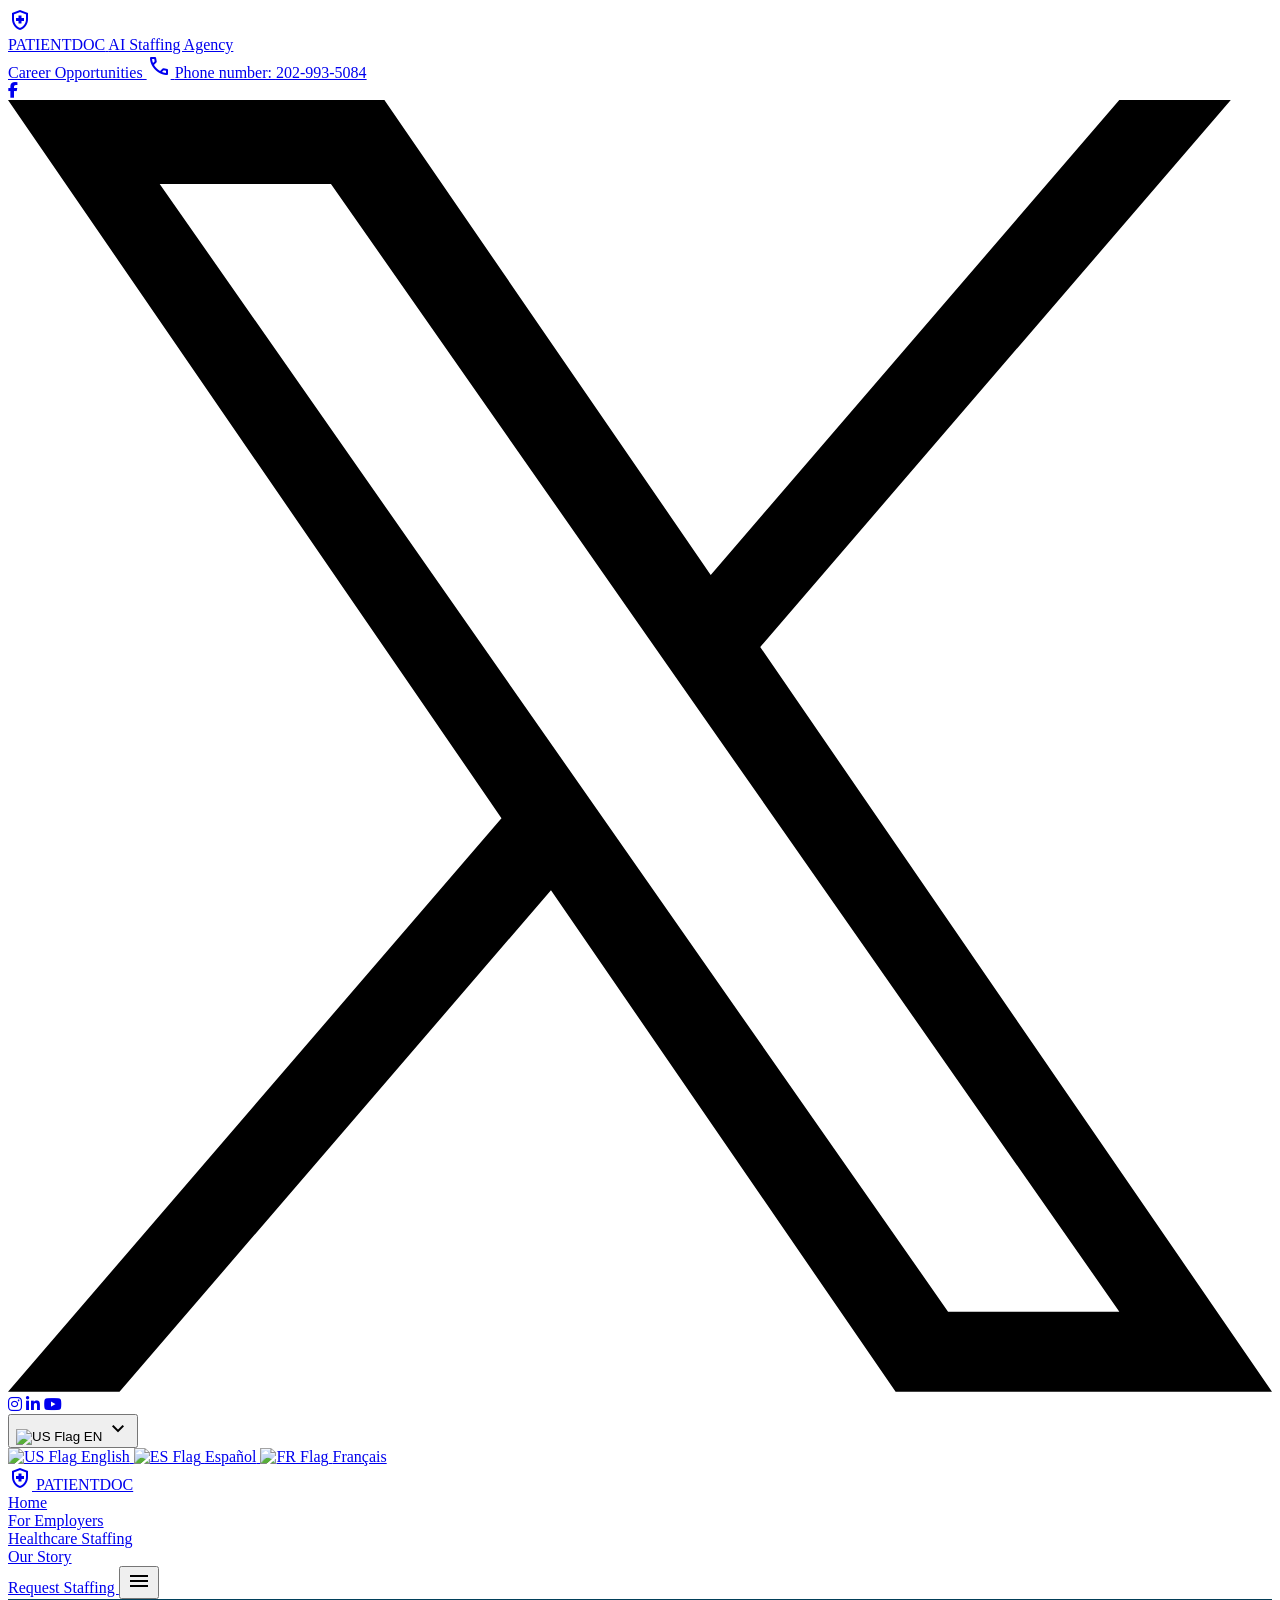
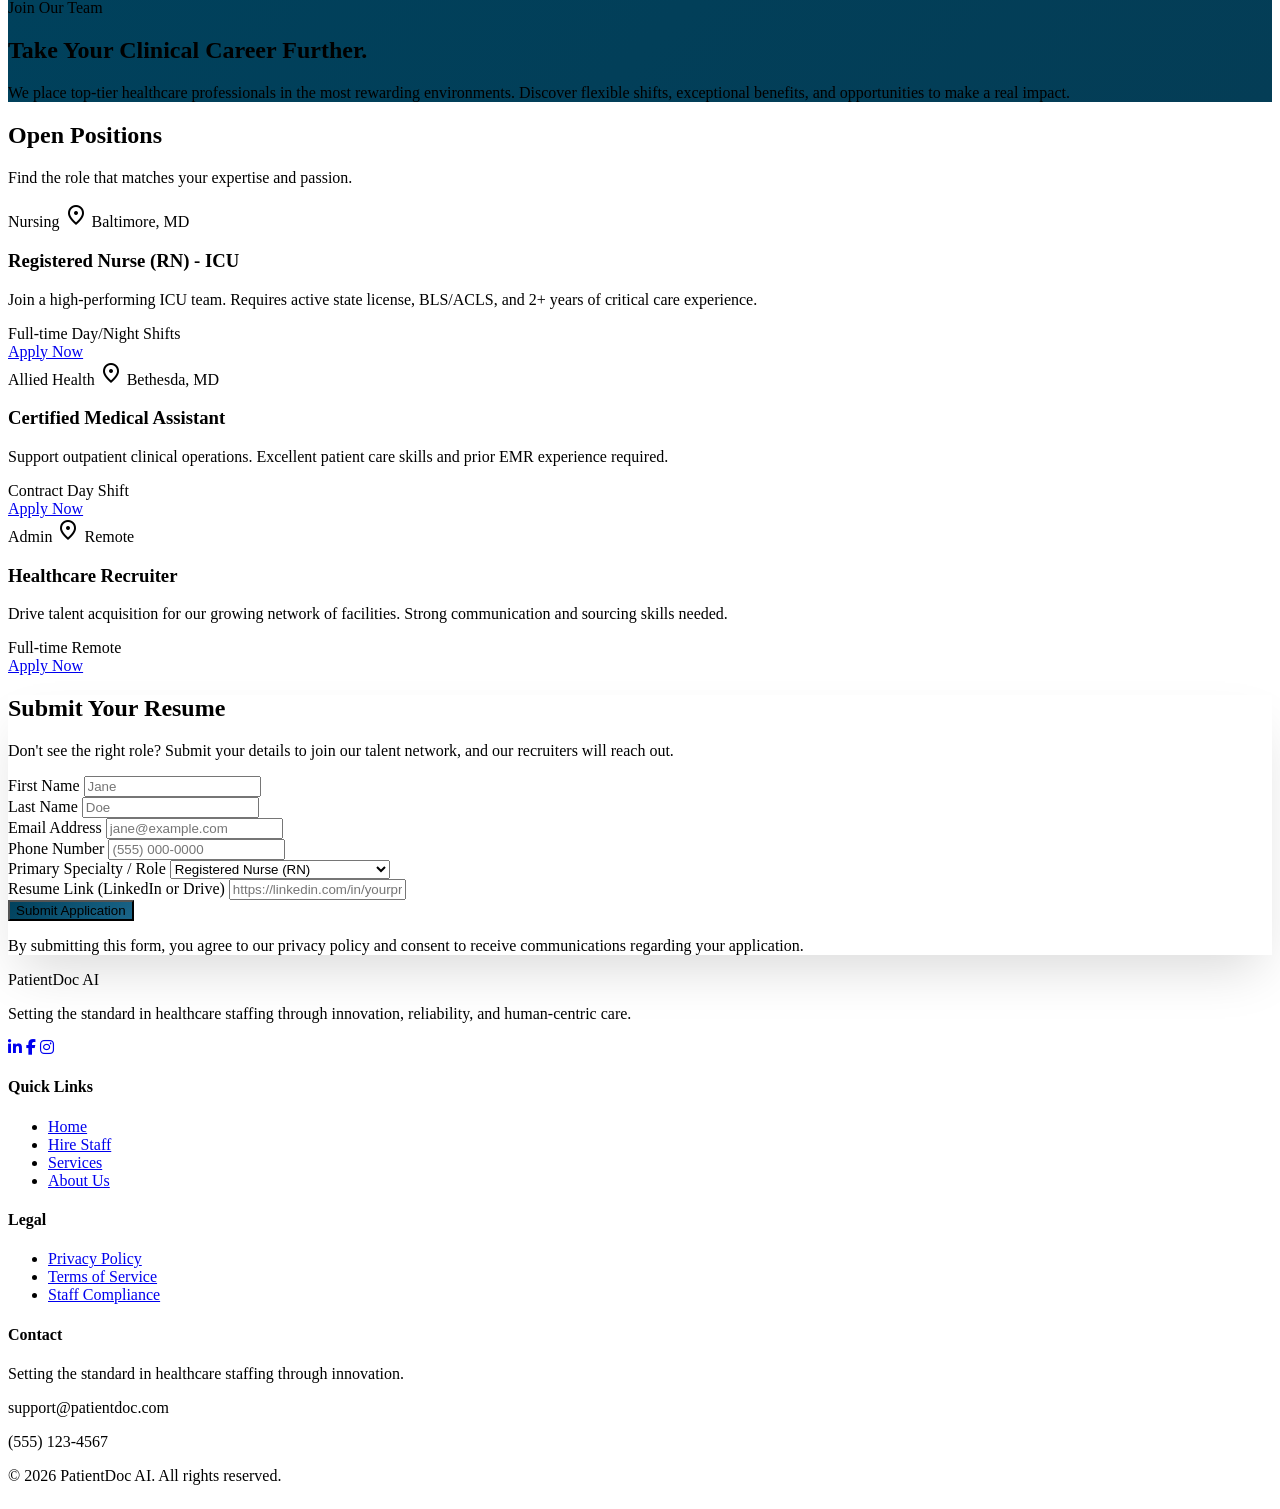
==== career-opportunities.html @ 803eb354 "Initial commit for Vercel deployment" ====
<!DOCTYPE html>
<html class="scroll-smooth" lang="en">
<head>
    <meta charset="utf-8">
    <meta content="width=device-width, initial-scale=1.0" name="viewport">
    <title>Career Opportunities - PatientDoc AI</title>
    <!-- Tailwind CSS (via CDN for dev) -->
    <script src="https://cdn.tailwindcss.com?plugins=forms,container-queries"></script>
    <!-- Google Fonts & FontAwesome -->
    <link href="https://fonts.googleapis.com/css2?family=Material+Symbols+Outlined:wght,FILL@100..700,0..1&display=swap" rel="stylesheet">
    <link rel="stylesheet" href="https://cdnjs.cloudflare.com/ajax/libs/font-awesome/6.4.0/css/all.min.css">
    <link href="https://fonts.googleapis.com/css2?family=Figtree:wght@300;400;500;600;700;800&family=Inter:wght@300;400;500;600;700&display=swap" rel="stylesheet">
    <!-- Tailwind Config & Custom Styles -->
    <script src="assets/js/tailwind-config.js"></script>
    <link href="assets/css/styles.css" rel="stylesheet">
</head>
<body class="bg-surface text-on-surface font-body-md overflow-x-hidden">

<!-- wp:header -->
<header class="w-full flex flex-col z-[100] relative">
    <!-- Top Bar -->
    <div class="bg-white py-4 px-8 w-full border-b border-outline-variant/20 hidden lg:block relative z-[110]">
        <div class="max-w-container-max mx-auto flex justify-between items-center">
            <!-- Logo -->
            <a href="index.html" class="flex items-center gap-3 group">
                <div class="w-12 h-12 rounded-full bg-primary/10 flex items-center justify-center group-hover:bg-primary transition-colors">
                    <span class="material-symbols-outlined text-primary text-3xl group-hover:text-white transition-colors">health_and_safety</span>
                </div>
                <div class="flex flex-col">
                    <span class="font-headline-md text-2xl font-black text-primary tracking-tight leading-none">PATIENTDOC</span>
                    <span class="text-secondary text-[10px] font-bold tracking-[0.2em] uppercase mt-1">AI Staffing Agency</span>
                </div>
            </a>
            
            <!-- Right Actions -->
            <div class="flex items-center gap-5">
                <!-- Career Button -->
                <a href="career-opportunities.html" class="bg-secondary text-on-secondary px-6 py-2.5 rounded-full font-bold text-sm shadow-md hover:shadow-lg hover:scale-105 transition-all">
                    Career Opportunities
                </a>
                
                <!-- Phone Number -->
                <a href="tel:2029935084" class="flex items-center gap-3 border border-secondary/50 rounded-full px-5 py-2 hover:border-secondary hover:bg-secondary/5 transition-colors group bg-white shadow-sm">
                    <span class="material-symbols-outlined text-primary text-[20px] group-hover:text-secondary transition-colors">call</span>
                    <span class="font-body-md text-primary text-sm">Phone number: <span class="text-on-surface-variant font-medium group-hover:text-secondary transition-colors">202-993-5084</span></span>
                </a>
                
                <!-- Social Icons -->
                <div class="flex items-center gap-2 pl-2">
                    <a href="#" class="w-8 h-8 rounded-full bg-[#3b5998] flex items-center justify-center text-white hover:scale-110 transition-transform shadow-sm"><i class="fa-brands fa-facebook-f text-sm"></i></a>
                    <a href="#" class="w-8 h-8 rounded-full bg-black flex items-center justify-center text-white hover:scale-110 transition-transform shadow-sm">
                        <svg class="w-3.5 h-3.5 fill-current" viewBox="0 0 1200 1227" xmlns="http://www.w3.org/2000/svg">
                            <path d="M714.163 519.284L1160.89 0H1055.03L667.137 450.887L357.328 0H0L468.492 681.821L0 1226.37H105.866L515.491 750.218L842.672 1226.37H1200L714.137 519.284H714.163ZM569.165 687.828L521.697 619.934L144.011 79.6944H306.615L611.412 515.685L658.88 583.579L1055.08 1150.3H892.476L569.165 687.854V687.828Z"/>
                        </svg>
                    </a>
                    <a href="#" class="w-8 h-8 rounded-full bg-gradient-to-tr from-[#f09433] via-[#dc2743] to-[#bc1888] flex items-center justify-center text-white hover:scale-110 transition-transform shadow-sm"><i class="fa-brands fa-instagram text-sm"></i></a>
                    <a href="#" class="w-8 h-8 rounded-full bg-[#0077b5] flex items-center justify-center text-white hover:scale-110 transition-transform shadow-sm"><i class="fa-brands fa-linkedin-in text-sm"></i></a>
                    <a href="#" class="w-8 h-8 rounded-full bg-[#ff0000] flex items-center justify-center text-white hover:scale-110 transition-transform shadow-sm"><i class="fa-brands fa-youtube text-sm"></i></a>
                </div>
                
                <!-- Language Dropdown -->
                <div class="relative group ml-2">
                    <button class="flex items-center gap-2 border border-outline-variant/60 rounded-md px-3 py-2 hover:bg-surface-container transition-colors bg-white shadow-sm">
                        <img src="https://flagcdn.com/w20/us.png" alt="US Flag" class="w-5 h-auto rounded-sm border border-outline-variant/30">
                        <span class="text-sm font-bold text-primary">EN</span>
                        <span class="material-symbols-outlined text-[16px] text-on-surface-variant group-hover:rotate-180 transition-transform duration-300">expand_more</span>
                    </button>
                    <!-- Dropdown Content -->
                    <div class="absolute top-full right-0 mt-2 w-36 bg-white rounded-xl shadow-xl border border-outline-variant/30 opacity-0 invisible group-hover:opacity-100 group-hover:visible transition-all duration-300 transform origin-top-right scale-95 group-hover:scale-100 overflow-hidden z-[120]">
                        <a href="#" class="flex items-center gap-3 px-4 py-3 bg-surface-container-low hover:bg-surface-container transition-colors border-b border-outline-variant/10">
                            <img src="https://flagcdn.com/w20/us.png" alt="US Flag" class="w-5 h-auto rounded-sm border border-outline-variant/30">
                            <span class="text-sm font-bold text-primary">English</span>
                        </a>
                        <a href="#" class="flex items-center gap-3 px-4 py-3 hover:bg-surface-container transition-colors border-b border-outline-variant/10">
                            <img src="https://flagcdn.com/w20/es.png" alt="ES Flag" class="w-5 h-auto rounded-sm border border-outline-variant/30">
                            <span class="text-sm font-bold text-primary">Español</span>
                        </a>
                        <a href="#" class="flex items-center gap-3 px-4 py-3 hover:bg-surface-container transition-colors">
                            <img src="https://flagcdn.com/w20/fr.png" alt="FR Flag" class="w-5 h-auto rounded-sm border border-outline-variant/30">
                            <span class="text-sm font-bold text-primary">Français</span>
                        </a>
                    </div>
                </div>
            </div>
        </div>
    </div>

    <!-- Main Nav (Sticky) -->
    <nav class="bg-primary shadow-2xl w-full sticky top-0 z-[100]">
        <div class="flex items-center w-full px-8 max-w-container-max mx-auto h-[60px] relative">
            
            <!-- Mobile Logo -->
            <a href="index.html" class="lg:hidden flex items-center gap-2 z-10">
                <span class="material-symbols-outlined text-secondary text-2xl">health_and_safety</span>
                <span class="font-headline-md text-lg font-black text-white tracking-tight">PATIENTDOC</span>
            </a>

            <!-- Nav Links (Left Aligned on Desktop) -->
            <div class="hidden lg:flex items-center gap-2 h-full">
                <a class="flex items-center h-full pr-5 relative group" href="index.html">
                    <span class="text-sm font-bold text-white transition-colors group-hover:text-white/80">Home</span>
                    <div class="absolute bottom-0 left-0 w-full h-[4px] bg-white transform origin-left transition-transform duration-300 scale-x-0 group-hover:scale-x-100"></div>
                </a>
                <a class="flex items-center h-full px-5 relative group" href="for-employers.html">
                    <span class="text-sm font-bold text-white transition-colors group-hover:text-white/80">For Employers</span>
                    <div class="absolute bottom-0 left-0 w-full h-[4px] bg-white transform origin-left transition-transform duration-300 scale-x-0 group-hover:scale-x-100"></div>
                </a>
                <a class="flex items-center h-full px-5 relative group" href="services.html">
                    <span class="text-sm font-bold text-white transition-colors group-hover:text-white/80">Healthcare Staffing</span>
                    <div class="absolute bottom-0 left-0 w-full h-[4px] bg-white transform origin-left transition-transform duration-300 scale-x-0 group-hover:scale-x-100"></div>
                </a>
                <a class="flex items-center h-full pl-5 relative group" href="our-story.html">
                    <span class="text-sm font-bold text-white transition-colors group-hover:text-white/80">Our Story</span>
                    <div class="absolute bottom-0 left-0 w-full h-[4px] bg-white transform origin-left transition-transform duration-300 scale-x-0 group-hover:scale-x-100"></div>
                </a>
            </div>
            
            <!-- Mobile Toggle & CTA -->
            <div class="flex items-center gap-4 z-10 ml-auto">
                <a href="request-staffing.html" class="hidden md:flex items-center gap-2 bg-white text-primary font-bold text-sm px-6 py-2 rounded-full shadow-md hover:shadow-xl hover:scale-105 transition-all duration-300 border-2 border-transparent hover:border-white hover:bg-transparent hover:text-white group">
                    Request Staffing
                </a>
                <button id="mobile-menu-toggle" class="lg:hidden text-white focus:outline-none">
                    <span id="mobile-menu-icon" class="material-symbols-outlined !text-[32px]">menu</span>
                </button>
            </div>
        </div>
    </nav>

    <!-- Mobile Menu -->
    <div id="mobile-menu" class="mobile-menu">
        <div class="flex flex-col gap-6">
            <a class="text-headline-md font-bold text-primary" href="index.html">Home</a>
            <a class="text-headline-md font-bold text-primary" href="for-employers.html">For Employers</a>
            <a class="text-headline-md font-bold text-primary" href="services.html">Healthcare Staffing</a>
            <a class="text-headline-md font-bold text-primary" href="our-story.html">Our Story</a>
            <hr class="border-outline-variant/30">
            <a href="career-opportunities.html" class="font-bold text-secondary">Career Opportunities</a>
            <a href="request-staffing.html" class="gradient-btn-primary text-white font-bold text-label-md px-8 py-3.5 rounded-full mt-4 text-center">
                Request Staffing
            </a>
        </div>
    </div>
</header>
<!-- /wp:header -->

<main>
    <!-- Hero Section -->
    <section class="hero-gradient relative overflow-hidden py-24 md:py-32 animate-on-scroll">
        <div class="max-w-container-max mx-auto px-8 relative z-10 text-center">
            <span class="inline-flex items-center gap-2 px-4 py-1.5 rounded-full bg-white/10 text-white text-label-md font-bold mb-6 border border-white/20">
                <span class="w-2 h-2 rounded-full bg-success-mint animate-pulse"></span> Join Our Team
            </span>
            <h1 class="font-headline-xl text-headline-xl text-white mb-6">Take Your Clinical Career Further.</h1>
            <p class="font-body-lg text-body-lg text-white/90 mb-10 max-w-2xl mx-auto leading-relaxed">
                We place top-tier healthcare professionals in the most rewarding environments. Discover flexible shifts, exceptional benefits, and opportunities to make a real impact.
            </p>
        </div>
        <!-- Decorative background elements -->
        <div class="absolute top-0 right-0 w-1/2 h-full bg-[radial-gradient(circle_at_center,_var(--tw-gradient-stops))] from-white/10 to-transparent opacity-30"></div>
        <div class="absolute -bottom-24 -right-24 w-96 h-96 bg-secondary-fixed/10 rounded-full blur-3xl"></div>
    </section>

    <!-- Open Positions -->
    <section class="py-section-padding-desktop bg-surface relative animate-on-scroll">
        <div class="max-w-container-max mx-auto px-8 relative z-10">
            <div class="flex justify-between items-end mb-12">
                <div>
                    <h2 class="font-headline-lg text-headline-lg text-primary">Open Positions</h2>
                    <p class="text-on-surface-variant font-body-md mt-2">Find the role that matches your expertise and passion.</p>
                </div>
            </div>

            <div class="grid grid-cols-1 md:grid-cols-2 lg:grid-cols-3 gap-8">
                <!-- Job Card 1 -->
                <div class="bg-white p-8 rounded-2xl border border-outline-variant shadow-sm hover:shadow-xl transition-all duration-300 flex flex-col group relative overflow-hidden">
                    <div class="absolute top-0 right-0 w-32 h-32 bg-primary/5 rounded-bl-full -z-0"></div>
                    <div class="relative z-10 flex-1">
                        <div class="flex justify-between items-start mb-6">
                            <span class="bg-primary/10 text-primary font-bold px-3 py-1 rounded-md text-xs tracking-wider uppercase">Nursing</span>
                            <span class="text-on-surface-variant text-sm flex items-center gap-1"><span class="material-symbols-outlined text-[16px]">location_on</span> Baltimore, MD</span>
                        </div>
                        <h3 class="font-headline-md text-xl text-primary mb-3">Registered Nurse (RN) - ICU</h3>
                        <p class="text-on-surface-variant text-sm mb-6 leading-relaxed">Join a high-performing ICU team. Requires active state license, BLS/ACLS, and 2+ years of critical care experience.</p>
                        <div class="flex flex-wrap gap-2 mb-8">
                            <span class="border border-outline-variant/50 text-on-surface-variant px-3 py-1 rounded-full text-xs">Full-time</span>
                            <span class="border border-outline-variant/50 text-on-surface-variant px-3 py-1 rounded-full text-xs">Day/Night Shifts</span>
                        </div>
                    </div>
                    <a href="#apply" class="block text-center bg-surface-container hover:bg-primary hover:text-white text-primary font-bold py-3 rounded-xl transition-colors z-10">Apply Now</a>
                </div>

                <!-- Job Card 2 -->
                <div class="bg-white p-8 rounded-2xl border border-outline-variant shadow-sm hover:shadow-xl transition-all duration-300 flex flex-col group relative overflow-hidden">
                    <div class="absolute top-0 right-0 w-32 h-32 bg-secondary/5 rounded-bl-full -z-0"></div>
                    <div class="relative z-10 flex-1">
                        <div class="flex justify-between items-start mb-6">
                            <span class="bg-secondary/10 text-secondary font-bold px-3 py-1 rounded-md text-xs tracking-wider uppercase">Allied Health</span>
                            <span class="text-on-surface-variant text-sm flex items-center gap-1"><span class="material-symbols-outlined text-[16px]">location_on</span> Bethesda, MD</span>
                        </div>
                        <h3 class="font-headline-md text-xl text-primary mb-3">Certified Medical Assistant</h3>
                        <p class="text-on-surface-variant text-sm mb-6 leading-relaxed">Support outpatient clinical operations. Excellent patient care skills and prior EMR experience required.</p>
                        <div class="flex flex-wrap gap-2 mb-8">
                            <span class="border border-outline-variant/50 text-on-surface-variant px-3 py-1 rounded-full text-xs">Contract</span>
                            <span class="border border-outline-variant/50 text-on-surface-variant px-3 py-1 rounded-full text-xs">Day Shift</span>
                        </div>
                    </div>
                    <a href="#apply" class="block text-center bg-surface-container hover:bg-primary hover:text-white text-primary font-bold py-3 rounded-xl transition-colors z-10">Apply Now</a>
                </div>

                <!-- Job Card 3 -->
                <div class="bg-white p-8 rounded-2xl border border-outline-variant shadow-sm hover:shadow-xl transition-all duration-300 flex flex-col group relative overflow-hidden">
                    <div class="absolute top-0 right-0 w-32 h-32 bg-tertiary/5 rounded-bl-full -z-0"></div>
                    <div class="relative z-10 flex-1">
                        <div class="flex justify-between items-start mb-6">
                            <span class="bg-tertiary/10 text-tertiary font-bold px-3 py-1 rounded-md text-xs tracking-wider uppercase">Admin</span>
                            <span class="text-on-surface-variant text-sm flex items-center gap-1"><span class="material-symbols-outlined text-[16px]">location_on</span> Remote</span>
                        </div>
                        <h3 class="font-headline-md text-xl text-primary mb-3">Healthcare Recruiter</h3>
                        <p class="text-on-surface-variant text-sm mb-6 leading-relaxed">Drive talent acquisition for our growing network of facilities. Strong communication and sourcing skills needed.</p>
                        <div class="flex flex-wrap gap-2 mb-8">
                            <span class="border border-outline-variant/50 text-on-surface-variant px-3 py-1 rounded-full text-xs">Full-time</span>
                            <span class="border border-outline-variant/50 text-on-surface-variant px-3 py-1 rounded-full text-xs">Remote</span>
                        </div>
                    </div>
                    <a href="#apply" class="block text-center bg-surface-container hover:bg-primary hover:text-white text-primary font-bold py-3 rounded-xl transition-colors z-10">Apply Now</a>
                </div>
            </div>
        </div>
    </section>

    <!-- Application Form -->
    <section id="apply" class="py-section-padding-desktop bg-surface-container-low relative">
        <div class="absolute inset-0 z-0 overflow-hidden">
            <div class="absolute -top-40 -left-40 w-[600px] h-[600px] bg-primary/5 rounded-full blur-[100px]"></div>
            <div class="absolute -bottom-40 -right-40 w-[600px] h-[600px] bg-secondary/5 rounded-full blur-[100px]"></div>
        </div>
        <div class="max-w-4xl mx-auto px-8 relative z-10">
            <div class="bg-white/80 backdrop-blur-xl p-10 md:p-14 rounded-[32px] border border-white immersive-shadow">
                <div class="text-center mb-10">
                    <h2 class="font-headline-lg text-headline-lg text-primary mb-3">Submit Your Resume</h2>
                    <p class="text-on-surface-variant text-body-md">Don't see the right role? Submit your details to join our talent network, and our recruiters will reach out.</p>
                </div>

                <form class="space-y-6">
                    <div class="grid grid-cols-1 md:grid-cols-2 gap-6">
                        <div class="space-y-2">
                            <label class="font-label-md text-label-md text-primary font-bold">First Name</label>
                            <input type="text" class="w-full bg-surface-container-lowest border border-outline-variant/50 rounded-xl px-4 py-3 focus:ring-2 focus:ring-primary focus:border-primary transition-all outline-none" placeholder="Jane">
                        </div>
                        <div class="space-y-2">
                            <label class="font-label-md text-label-md text-primary font-bold">Last Name</label>
                            <input type="text" class="w-full bg-surface-container-lowest border border-outline-variant/50 rounded-xl px-4 py-3 focus:ring-2 focus:ring-primary focus:border-primary transition-all outline-none" placeholder="Doe">
                        </div>
                    </div>

                    <div class="grid grid-cols-1 md:grid-cols-2 gap-6">
                        <div class="space-y-2">
                            <label class="font-label-md text-label-md text-primary font-bold">Email Address</label>
                            <input type="email" class="w-full bg-surface-container-lowest border border-outline-variant/50 rounded-xl px-4 py-3 focus:ring-2 focus:ring-primary focus:border-primary transition-all outline-none" placeholder="jane@example.com">
                        </div>
                        <div class="space-y-2">
                            <label class="font-label-md text-label-md text-primary font-bold">Phone Number</label>
                            <input type="tel" class="w-full bg-surface-container-lowest border border-outline-variant/50 rounded-xl px-4 py-3 focus:ring-2 focus:ring-primary focus:border-primary transition-all outline-none" placeholder="(555) 000-0000">
                        </div>
                    </div>

                    <div class="space-y-2">
                        <label class="font-label-md text-label-md text-primary font-bold">Primary Specialty / Role</label>
                        <select class="w-full bg-surface-container-lowest border border-outline-variant/50 rounded-xl px-4 py-3 focus:ring-2 focus:ring-primary focus:border-primary transition-all outline-none text-on-surface">
                            <option>Registered Nurse (RN)</option>
                            <option>Licensed Practical Nurse (LPN)</option>
                            <option>Certified Nursing Assistant (CNA)</option>
                            <option>Medical Assistant</option>
                            <option>Healthcare Administration</option>
                            <option>Other Allied Health</option>
                        </select>
                    </div>

                    <div class="space-y-2">
                        <label class="font-label-md text-label-md text-primary font-bold">Resume Link (LinkedIn or Drive)</label>
                        <input type="url" class="w-full bg-surface-container-lowest border border-outline-variant/50 rounded-xl px-4 py-3 focus:ring-2 focus:ring-primary focus:border-primary transition-all outline-none" placeholder="https://linkedin.com/in/yourprofile">
                    </div>

                    <button type="button" class="w-full gradient-btn-primary text-white font-headline-md text-lg py-4 rounded-xl shadow-lg hover:shadow-2xl hover:scale-[1.01] transition-all mt-8">
                        Submit Application
                    </button>
                    <p class="text-xs text-center text-on-surface-variant mt-4">By submitting this form, you agree to our privacy policy and consent to receive communications regarding your application.</p>
                </form>
            </div>
        </div>
    </section>
</main>

<!-- wp:footer -->
<footer class="immersive-section bg-deep-ocean border-t border-white/10 pt-section-padding-desktop">
    <div class="max-w-[1600px] mx-auto px-8 grid grid-cols-1 md:grid-cols-4 gap-16 mb-20">
        <div class="col-span-1">
            <div class="font-headline-md text-headline-md font-black text-white mb-8">PatientDoc AI</div>
            <p class="font-body-md text-body-md text-white/70 mb-10 leading-relaxed">Setting the standard in healthcare staffing through innovation, reliability, and human-centric care.</p>
            <div class="flex gap-6">
                <a class="w-10 h-10 rounded-full bg-white/5 flex items-center justify-center text-white hover:bg-primary-fixed hover:text-primary transition-colors" href="#"><i class="fa-brands fa-linkedin-in text-[20px]"></i></a>
                <a class="w-10 h-10 rounded-full bg-white/5 flex items-center justify-center text-white hover:bg-primary-fixed hover:text-primary transition-colors" href="#"><i class="fa-brands fa-facebook-f text-[20px]"></i></a>
                <a class="w-10 h-10 rounded-full bg-white/5 flex items-center justify-center text-white hover:bg-primary-fixed hover:text-primary transition-colors" href="#"><i class="fa-brands fa-instagram text-[20px]"></i></a>
            </div>
        </div>
        <div>
            <h4 class="font-bold text-white text-lg mb-8 uppercase tracking-widest">Quick Links</h4>
            <ul class="space-y-6">
                <li><a class="text-white/70 hover:text-primary-fixed transition-colors font-medium" href="index.html">Home</a></li>
                <li><a class="text-white/70 hover:text-primary-fixed transition-colors font-medium" href="for-employers.html">Hire Staff</a></li>
                <li><a class="text-white/70 hover:text-primary-fixed transition-colors font-medium" href="services.html">Services</a></li>
                <li><a class="text-white/70 hover:text-primary-fixed transition-colors font-medium" href="our-story.html">About Us</a></li>
            </ul>
        </div>
        <div>
            <h4 class="font-bold text-white text-lg mb-8 uppercase tracking-widest">Legal</h4>
            <ul class="space-y-6">
                <li><a class="text-white/70 hover:text-primary-fixed transition-colors font-medium" href="#">Privacy Policy</a></li>
                <li><a class="text-white/70 hover:text-primary-fixed transition-colors font-medium" href="#">Terms of Service</a></li>
                <li><a class="text-white/70 hover:text-primary-fixed transition-colors font-medium" href="#">Staff Compliance</a></li>
            </ul>
        </div>
        <div>
            <h4 class="font-bold text-white text-lg mb-8 uppercase tracking-widest">Contact</h4>
            <p class="font-body-md text-white/70 mb-6 leading-relaxed">Setting the standard in healthcare staffing through innovation.</p>
            <p class="font-body-md text-white/70 mb-2 font-bold underline">support@patientdoc.com</p>
            <p class="font-body-md text-white/70 font-bold">(555) 123-4567</p>
        </div>
    </div>
    <div class="border-t border-white/5 py-10">
        <div class="max-w-[1600px] mx-auto px-8 flex flex-col md:flex-row justify-between items-center gap-6">
            <p class="text-white/50 text-sm">© 2026 PatientDoc AI. All rights reserved.</p>
        </div>
    </div>
</footer>
<!-- /wp:footer -->

<script src="assets/js/main.js"></script>
</body>
</html>
---- assets/css/styles.css ----
/* Common styles merged from different pages */
.material-symbols-outlined {
    font-variation-settings: 'FILL' 0, 'wght' 400, 'GRAD' 0, 'opsz' 24;
}

.glass-card {
    background: rgba(255, 255, 255, 0.05);
    backdrop-filter: blur(16px);
    -webkit-backdrop-filter: blur(16px);
    border: 1px solid rgba(255, 255, 255, 0.1);
}

.gradient-btn-primary, .btn-gradient-primary {
    background: linear-gradient(135deg, #00415c 0%, #1a6589 100%);
}

.gradient-btn-secondary, .btn-gradient-secondary {
    background: linear-gradient(135deg, #00A68D 0%, #5bdbc0 100%);
}

.hero-gradient {
    background: linear-gradient(135deg, #00415c 0%, #043D56 100%);
}

.hero-parallax {
    transform-style: preserve-3d;
    perspective: 1000px;
}

.floating-element {
    animation: float 6s ease-in-out infinite;
}

@keyframes float {
    0%, 100% { transform: translateY(0px) rotate(0deg); }
    50% { transform: translateY(-20px) rotate(5deg); }
}

.bg-mesh {
    background-color: #fcf9f8;
    background-image: 
        radial-gradient(at 0% 0%, hsla(197, 100%, 82%, 0.15) 0px, transparent 50%),
        radial-gradient(at 100% 0%, hsla(170, 100%, 73%, 0.1) 0px, transparent 50%);
}

.immersive-section {
    width: 100%;
    max-width: 100vw;
    overflow-x: hidden;
}

.card-gradient-overlay {
    background: linear-gradient(180deg, rgba(255,255,255,0) 0%, rgba(252,249,248,1) 100%);
}

.immersive-shadow {
    box-shadow: 0 25px 50px -12px rgba(0, 0, 0, 0.15);
}

/* Mobile Menu utility classes */
.mobile-menu {
    display: none;
    position: fixed;
    top: 80px; /* Adjust based on navbar height */
    left: 0;
    right: 0;
    bottom: 0;
    background: rgba(252, 249, 248, 0.98);
    z-index: 99;
    flex-direction: column;
    padding: 2rem;
    overflow-y: auto;
}

.mobile-menu.active {
    display: flex;
}

/* Scroll Animations */
.animate-on-scroll {
    opacity: 0;
    transform: translateY(30px);
    transition: opacity 0.8s cubic-bezier(0.16, 1, 0.3, 1), transform 0.8s cubic-bezier(0.16, 1, 0.3, 1);
}

.animate-on-scroll.is-visible {
    opacity: 1;
    transform: translateY(0);
}

.stagger-1 { transition-delay: 0.1s; }
.stagger-2 { transition-delay: 0.2s; }
.stagger-3 { transition-delay: 0.3s; }
.stagger-4 { transition-delay: 0.4s; }

/* Enhanced Hover Effects */
.hover-lift {
    transition: transform 0.3s ease, box-shadow 0.3s ease;
}
.hover-lift:hover {
    transform: translateY(-5px);
    box-shadow: 0 20px 40px -10px rgba(0, 89, 125, 0.15);
}
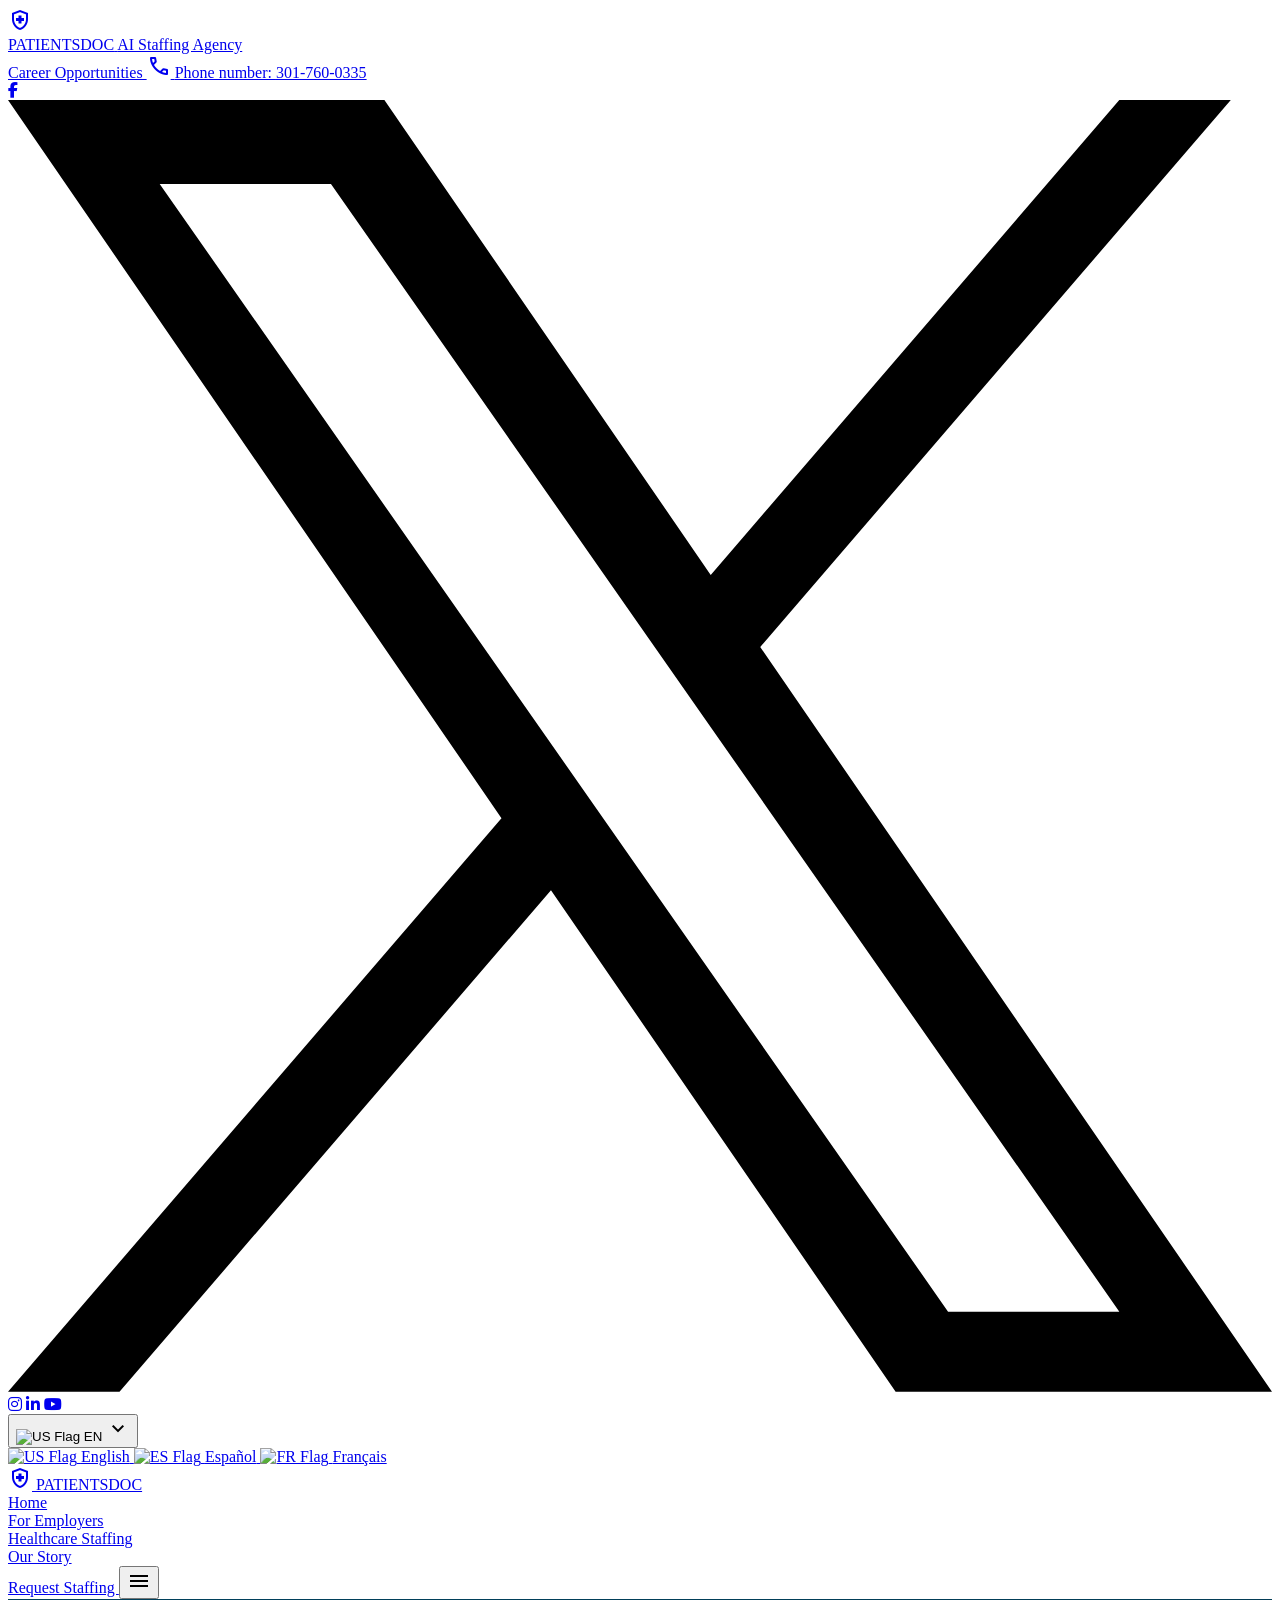
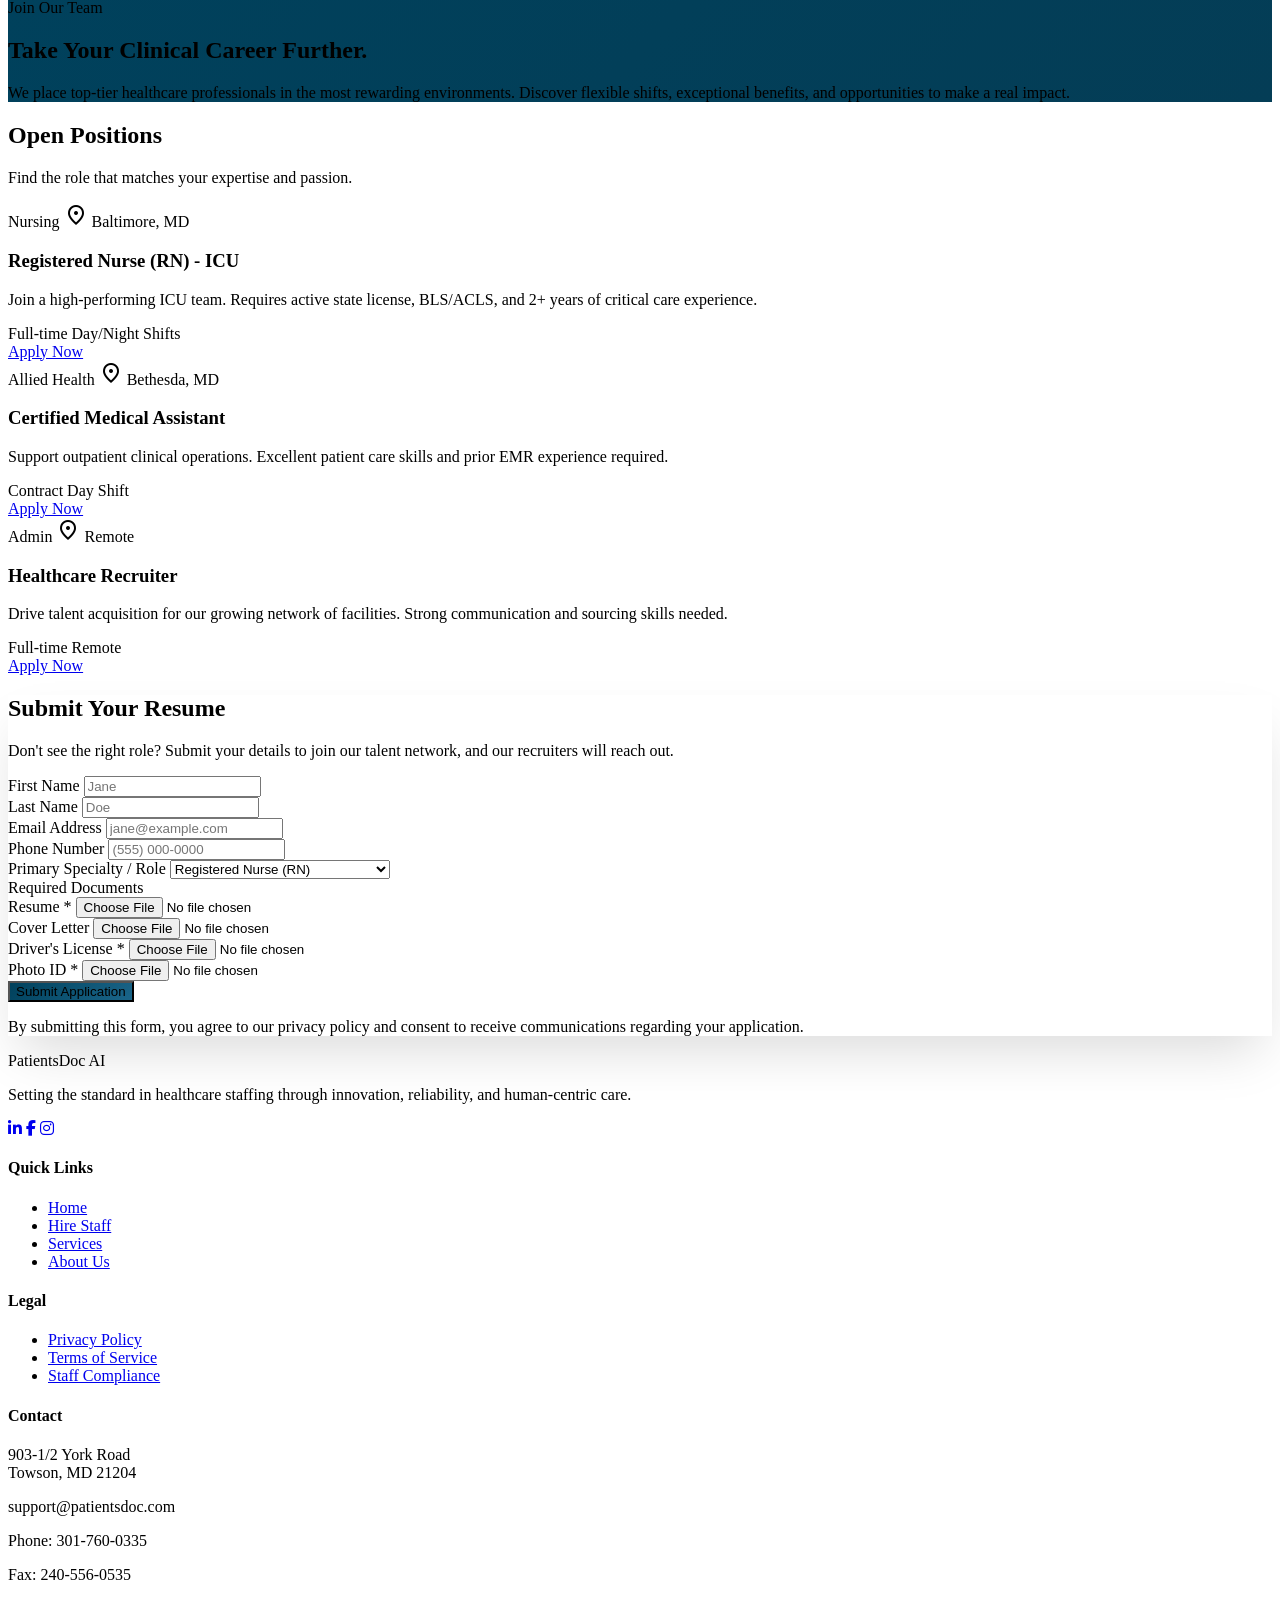
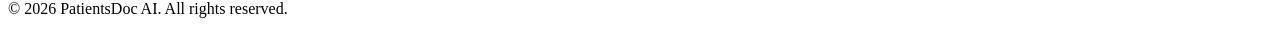
==== commit cff3d707: "Fix image cropping to ensure faces are visible" ====
--- a/career-opportunities.html
+++ b/career-opportunities.html
@@ -3,7 +3,7 @@
 <head>
     <meta charset="utf-8">
     <meta content="width=device-width, initial-scale=1.0" name="viewport">
-    <title>Career Opportunities - PatientDoc AI</title>
+    <title>Career Opportunities - PatientsDoc AI</title>
     <!-- Tailwind CSS (via CDN for dev) -->
     <script src="https://cdn.tailwindcss.com?plugins=forms,container-queries"></script>
     <!-- Google Fonts & FontAwesome -->
@@ -27,7 +27,7 @@
                     <span class="material-symbols-outlined text-primary text-3xl group-hover:text-white transition-colors">health_and_safety</span>
                 </div>
                 <div class="flex flex-col">
-                    <span class="font-headline-md text-2xl font-black text-primary tracking-tight leading-none">PATIENTDOC</span>
+                    <span class="font-headline-md text-2xl font-black text-primary tracking-tight leading-none">PATIENTSDOC</span>
                     <span class="text-secondary text-[10px] font-bold tracking-[0.2em] uppercase mt-1">AI Staffing Agency</span>
                 </div>
             </a>
@@ -40,9 +40,9 @@
                 </a>
                 
                 <!-- Phone Number -->
-                <a href="tel:2029935084" class="flex items-center gap-3 border border-secondary/50 rounded-full px-5 py-2 hover:border-secondary hover:bg-secondary/5 transition-colors group bg-white shadow-sm">
+                <a href="tel:3017600335" class="flex items-center gap-3 border border-secondary/50 rounded-full px-5 py-2 hover:border-secondary hover:bg-secondary/5 transition-colors group bg-white shadow-sm">
                     <span class="material-symbols-outlined text-primary text-[20px] group-hover:text-secondary transition-colors">call</span>
-                    <span class="font-body-md text-primary text-sm">Phone number: <span class="text-on-surface-variant font-medium group-hover:text-secondary transition-colors">202-993-5084</span></span>
+                    <span class="font-body-md text-primary text-sm">Phone number: <span class="text-on-surface-variant font-medium group-hover:text-secondary transition-colors">301-760-0335</span></span>
                 </a>
                 
                 <!-- Social Icons -->
@@ -92,7 +92,7 @@
             <!-- Mobile Logo -->
             <a href="index.html" class="lg:hidden flex items-center gap-2 z-10">
                 <span class="material-symbols-outlined text-secondary text-2xl">health_and_safety</span>
-                <span class="font-headline-md text-lg font-black text-white tracking-tight">PATIENTDOC</span>
+                <span class="font-headline-md text-lg font-black text-white tracking-tight">PATIENTSDOC</span>
             </a>
 
             <!-- Nav Links (Left Aligned on Desktop) -->
@@ -146,7 +146,7 @@
 
 <main>
     <!-- Hero Section -->
-    <section class="hero-gradient relative overflow-hidden py-24 md:py-32 animate-on-scroll">
+    <section class="hero-gradient relative overflow-hidden min-h-[700px] flex items-center animate-on-scroll">
         <div class="max-w-container-max mx-auto px-8 relative z-10 text-center">
             <span class="inline-flex items-center gap-2 px-4 py-1.5 rounded-full bg-white/10 text-white text-label-md font-bold mb-6 border border-white/20">
                 <span class="w-2 h-2 rounded-full bg-success-mint animate-pulse"></span> Join Our Team
@@ -242,7 +242,7 @@
                     <p class="text-on-surface-variant text-body-md">Don't see the right role? Submit your details to join our talent network, and our recruiters will reach out.</p>
                 </div>
 
-                <form class="space-y-6">
+                <form class="space-y-6" action="#" method="POST" enctype="multipart/form-data">
                     <div class="grid grid-cols-1 md:grid-cols-2 gap-6">
                         <div class="space-y-2">
                             <label class="font-label-md text-label-md text-primary font-bold">First Name</label>
@@ -277,12 +277,30 @@
                         </select>
                     </div>
 
-                    <div class="space-y-2">
-                        <label class="font-label-md text-label-md text-primary font-bold">Resume Link (LinkedIn or Drive)</label>
-                        <input type="url" class="w-full bg-surface-container-lowest border border-outline-variant/50 rounded-xl px-4 py-3 focus:ring-2 focus:ring-primary focus:border-primary transition-all outline-none" placeholder="https://linkedin.com/in/yourprofile">
-                    </div>
-
-                    <button type="button" class="w-full gradient-btn-primary text-white font-headline-md text-lg py-4 rounded-xl shadow-lg hover:shadow-2xl hover:scale-[1.01] transition-all mt-8">
+                    <div class="space-y-4">
+                        <label class="font-label-md text-label-md text-primary font-bold block border-b border-outline-variant/30 pb-2">Required Documents</label>
+                        
+                        <div class="grid grid-cols-1 md:grid-cols-2 gap-6">
+                            <div class="space-y-2">
+                                <label class="font-label-md text-sm text-on-surface-variant font-bold">Resume <span class="text-error">*</span></label>
+                                <input type="file" name="resume" accept=".pdf,.doc,.docx" required class="w-full bg-surface-container-lowest border border-outline-variant/50 rounded-xl px-4 py-2 focus:ring-2 focus:ring-primary focus:border-primary transition-all outline-none file:mr-4 file:py-2 file:px-4 file:rounded-full file:border-0 file:text-sm file:font-semibold file:bg-primary/10 file:text-primary hover:file:bg-primary/20 text-sm text-on-surface-variant">
+                            </div>
+                            <div class="space-y-2">
+                                <label class="font-label-md text-sm text-on-surface-variant font-bold">Cover Letter</label>
+                                <input type="file" name="cover_letter" accept=".pdf,.doc,.docx" class="w-full bg-surface-container-lowest border border-outline-variant/50 rounded-xl px-4 py-2 focus:ring-2 focus:ring-primary focus:border-primary transition-all outline-none file:mr-4 file:py-2 file:px-4 file:rounded-full file:border-0 file:text-sm file:font-semibold file:bg-primary/10 file:text-primary hover:file:bg-primary/20 text-sm text-on-surface-variant">
+                            </div>
+                            <div class="space-y-2">
+                                <label class="font-label-md text-sm text-on-surface-variant font-bold">Driver's License <span class="text-error">*</span></label>
+                                <input type="file" name="drivers_license" accept="image/*,.pdf" required class="w-full bg-surface-container-lowest border border-outline-variant/50 rounded-xl px-4 py-2 focus:ring-2 focus:ring-primary focus:border-primary transition-all outline-none file:mr-4 file:py-2 file:px-4 file:rounded-full file:border-0 file:text-sm file:font-semibold file:bg-primary/10 file:text-primary hover:file:bg-primary/20 text-sm text-on-surface-variant">
+                            </div>
+                            <div class="space-y-2">
+                                <label class="font-label-md text-sm text-on-surface-variant font-bold">Photo ID <span class="text-error">*</span></label>
+                                <input type="file" name="photo_id" accept="image/*,.pdf" required class="w-full bg-surface-container-lowest border border-outline-variant/50 rounded-xl px-4 py-2 focus:ring-2 focus:ring-primary focus:border-primary transition-all outline-none file:mr-4 file:py-2 file:px-4 file:rounded-full file:border-0 file:text-sm file:font-semibold file:bg-primary/10 file:text-primary hover:file:bg-primary/20 text-sm text-on-surface-variant">
+                            </div>
+                        </div>
+                    </div>
+
+                    <button type="submit" class="w-full gradient-btn-primary text-white font-headline-md text-lg py-4 rounded-xl shadow-lg hover:shadow-2xl hover:scale-[1.01] transition-all mt-8">
                         Submit Application
                     </button>
                     <p class="text-xs text-center text-on-surface-variant mt-4">By submitting this form, you agree to our privacy policy and consent to receive communications regarding your application.</p>
@@ -296,7 +314,7 @@
 <footer class="immersive-section bg-deep-ocean border-t border-white/10 pt-section-padding-desktop">
     <div class="max-w-[1600px] mx-auto px-8 grid grid-cols-1 md:grid-cols-4 gap-16 mb-20">
         <div class="col-span-1">
-            <div class="font-headline-md text-headline-md font-black text-white mb-8">PatientDoc AI</div>
+            <div class="font-headline-md text-headline-md font-black text-white mb-8">PatientsDoc AI</div>
             <p class="font-body-md text-body-md text-white/70 mb-10 leading-relaxed">Setting the standard in healthcare staffing through innovation, reliability, and human-centric care.</p>
             <div class="flex gap-6">
                 <a class="w-10 h-10 rounded-full bg-white/5 flex items-center justify-center text-white hover:bg-primary-fixed hover:text-primary transition-colors" href="#"><i class="fa-brands fa-linkedin-in text-[20px]"></i></a>
@@ -323,14 +341,15 @@
         </div>
         <div>
             <h4 class="font-bold text-white text-lg mb-8 uppercase tracking-widest">Contact</h4>
-            <p class="font-body-md text-white/70 mb-6 leading-relaxed">Setting the standard in healthcare staffing through innovation.</p>
-            <p class="font-body-md text-white/70 mb-2 font-bold underline">support@patientdoc.com</p>
-            <p class="font-body-md text-white/70 font-bold">(555) 123-4567</p>
+            <p class="font-body-md text-white/70 mb-4 leading-relaxed">903-1/2 York Road<br>Towson, MD 21204</p>
+            <p class="font-body-md text-white/70 mb-2 font-bold underline">support@patientsdoc.com</p>
+            <p class="font-body-md text-white/70 mb-2 font-bold">Phone: 301-760-0335</p>
+            <p class="font-body-md text-white/70 font-bold">Fax: 240-556-0535</p>
         </div>
     </div>
     <div class="border-t border-white/5 py-10">
         <div class="max-w-[1600px] mx-auto px-8 flex flex-col md:flex-row justify-between items-center gap-6">
-            <p class="text-white/50 text-sm">© 2026 PatientDoc AI. All rights reserved.</p>
+            <p class="text-white/50 text-sm">© 2026 PatientsDoc AI. All rights reserved.</p>
         </div>
     </div>
 </footer>
